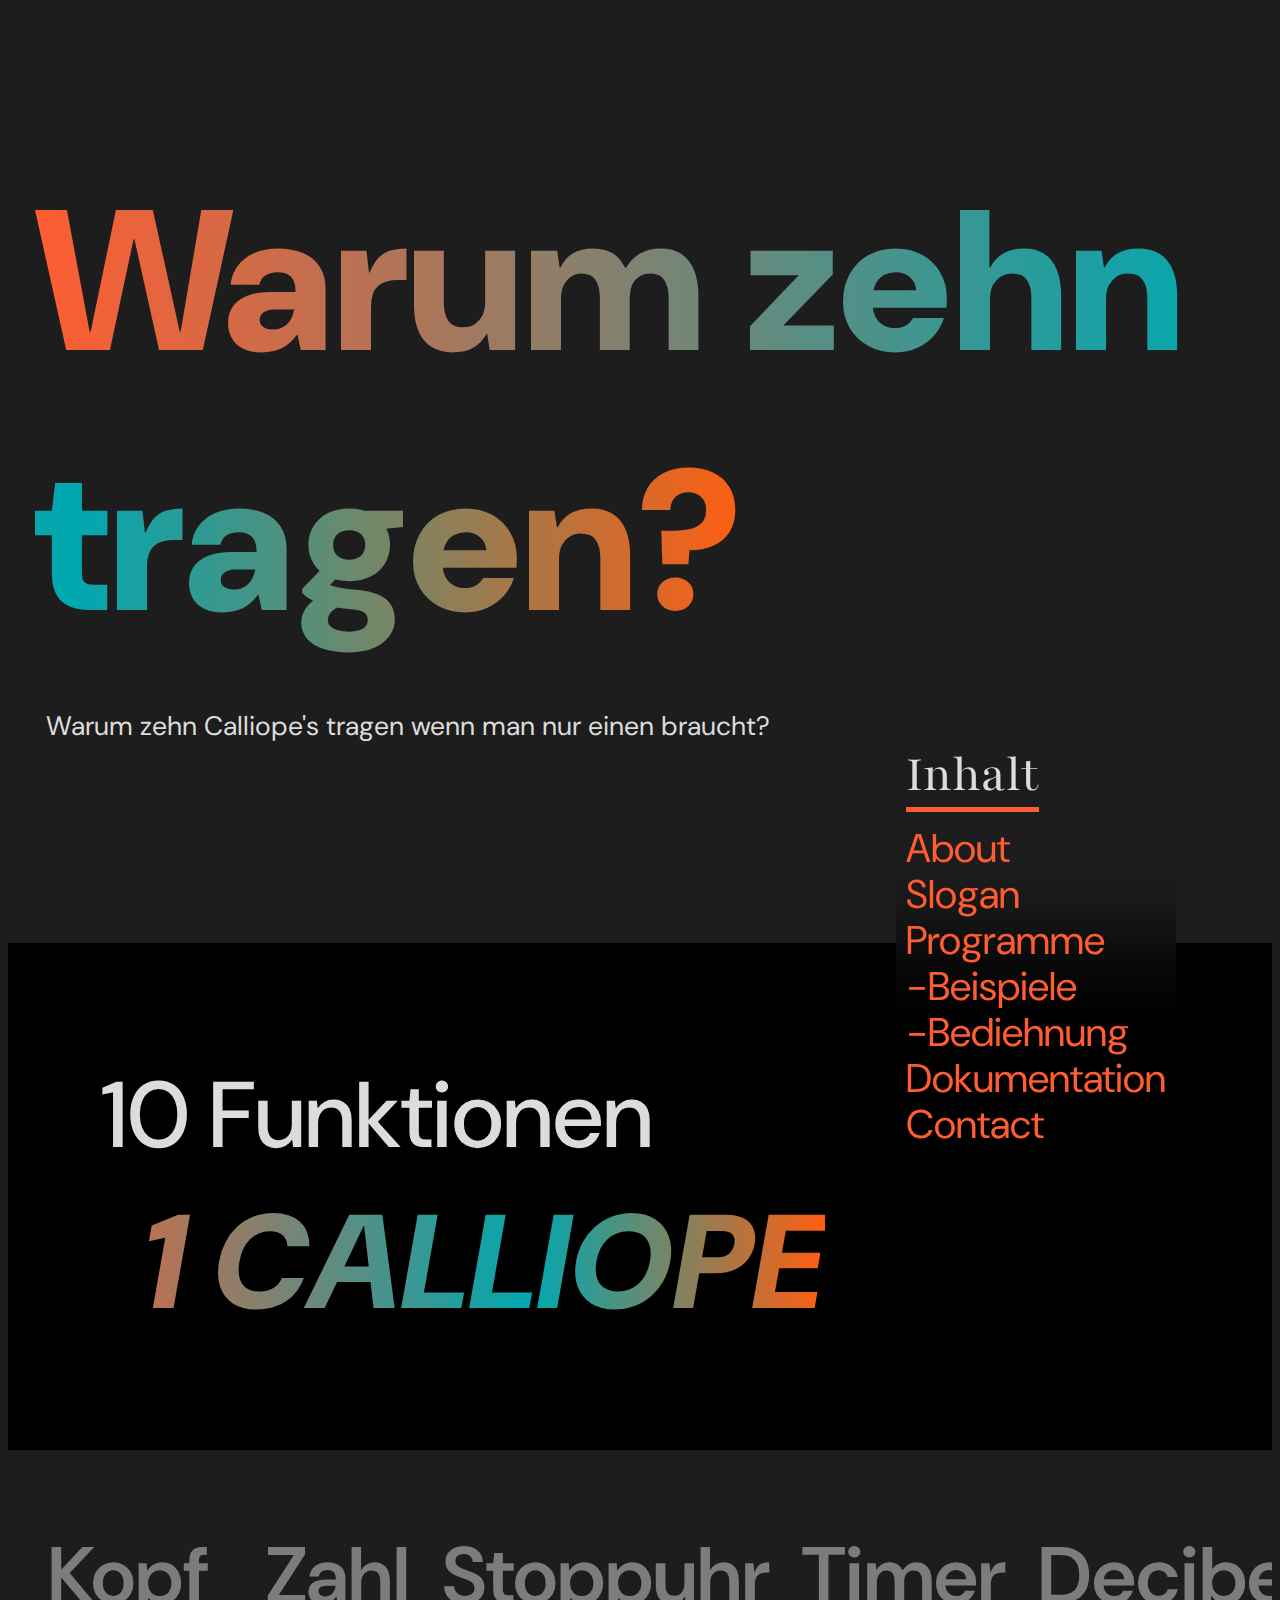
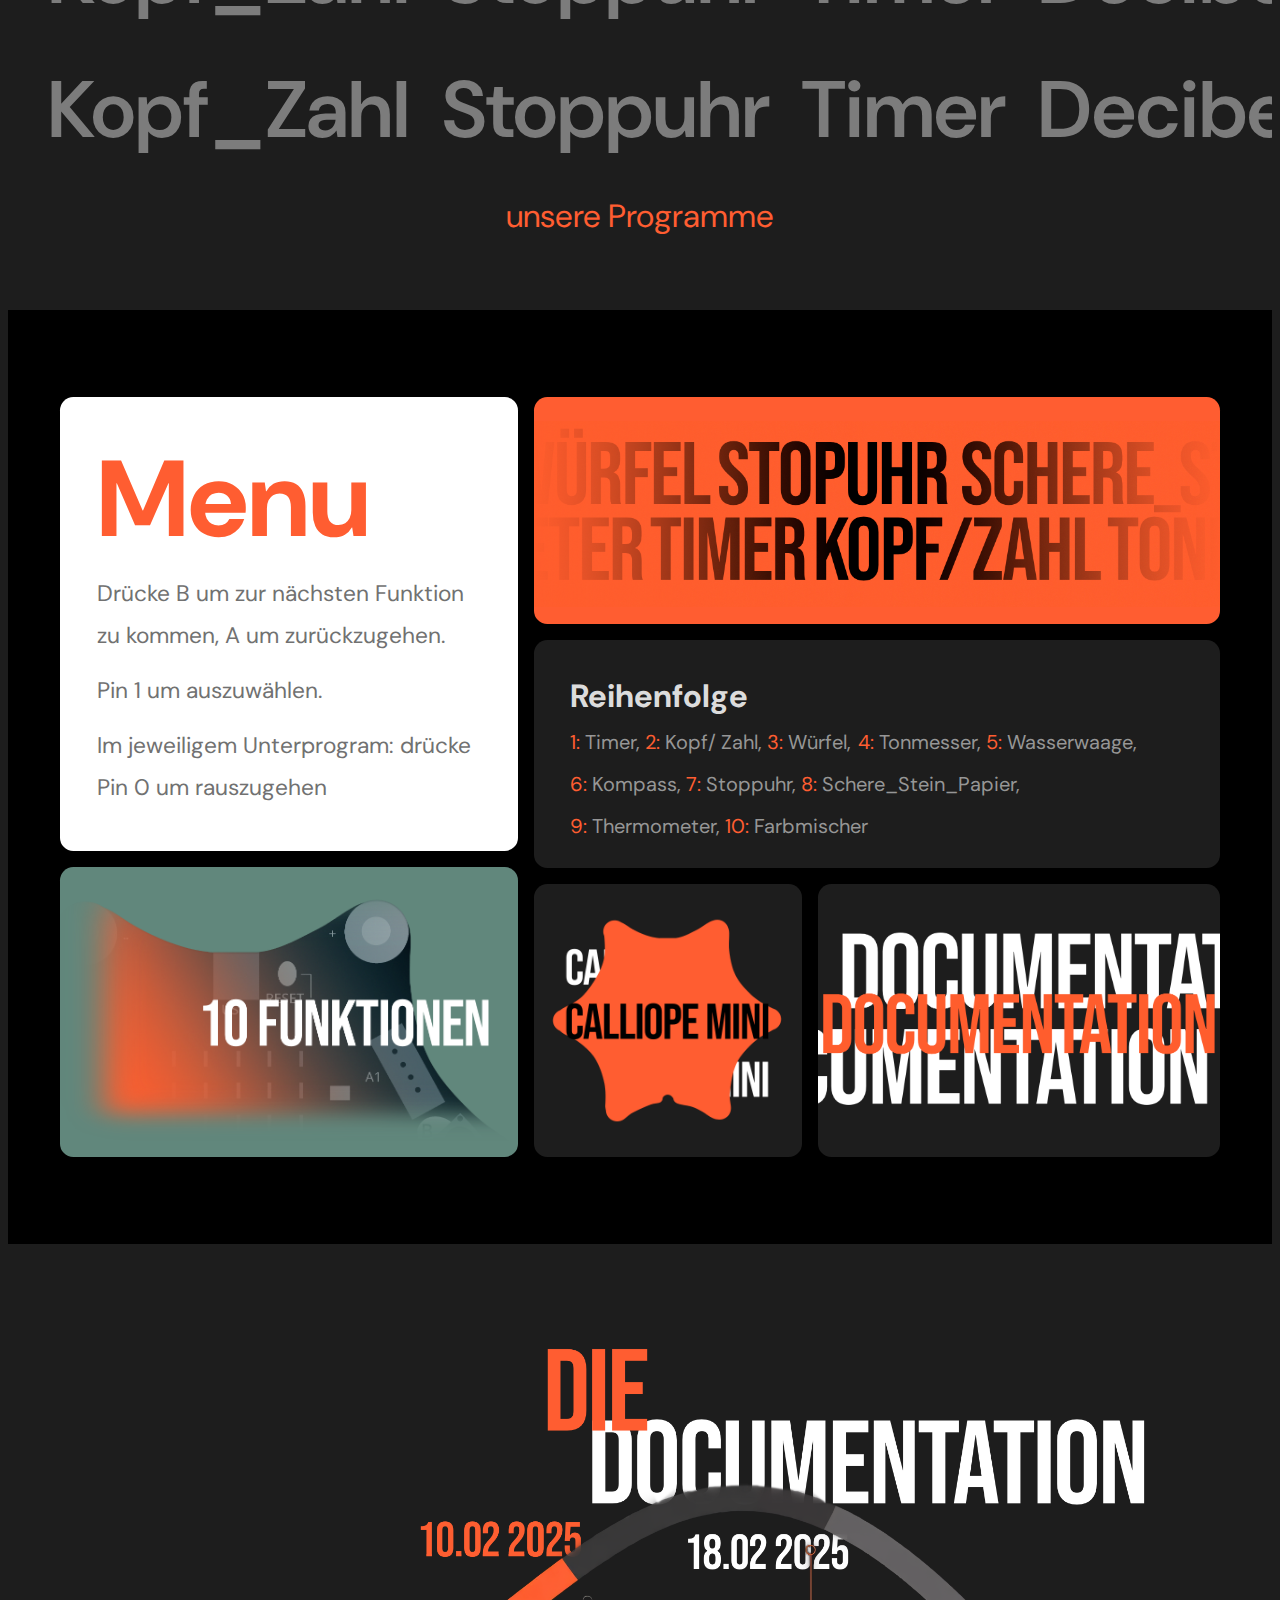
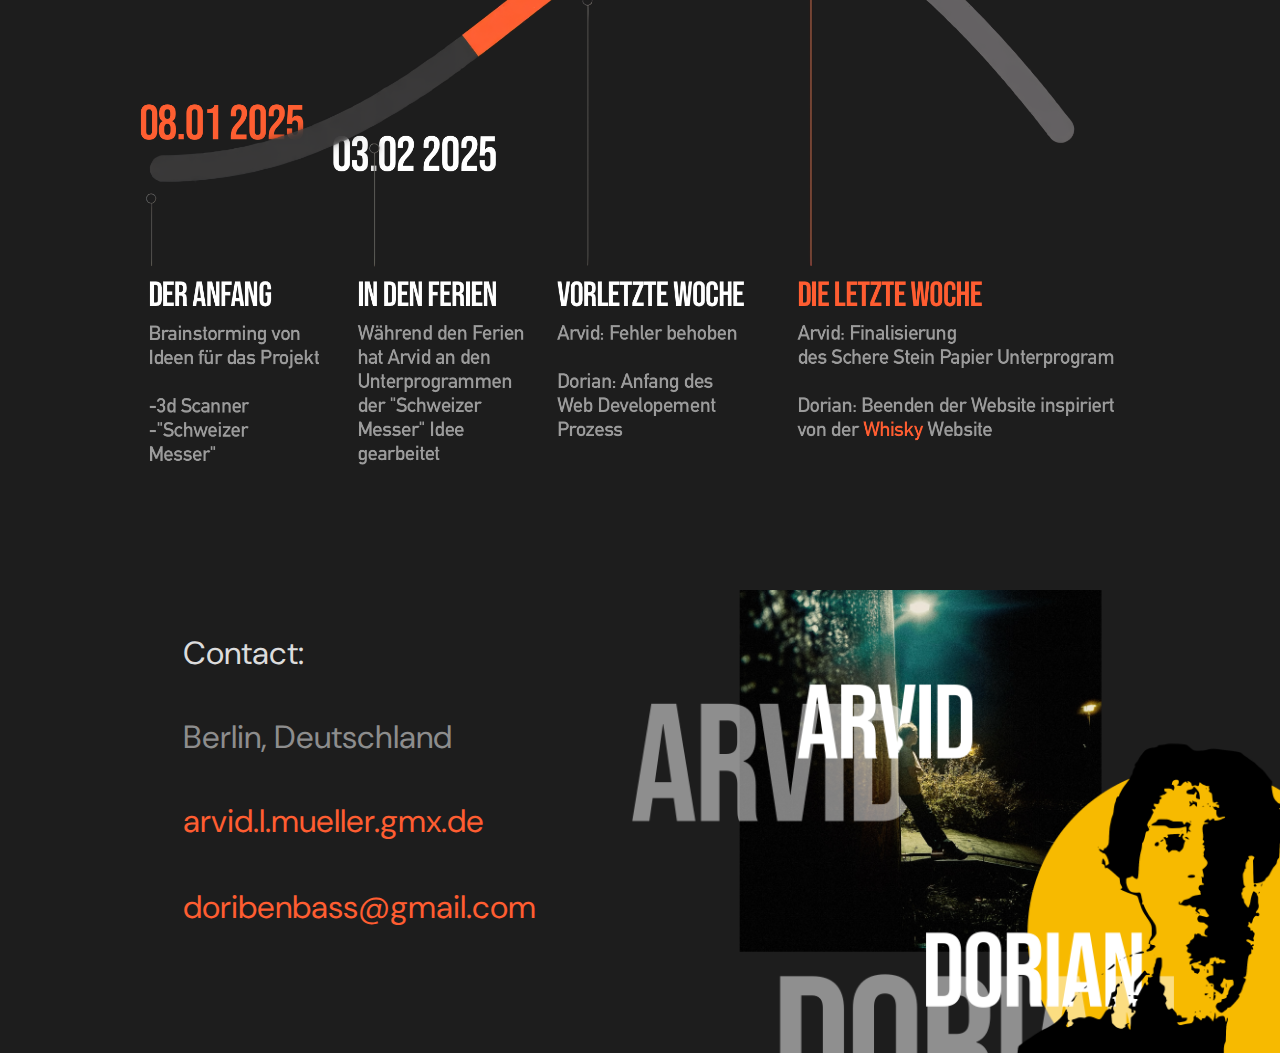
==== index.html @ 8d798b11 "Add files via upload" ====
<!DOCTYPE html>
<html lang="en">
<head>
  <link rel="stylesheet" href="styles.css">
  <meta charset="UTF-8">
  <meta name="viewport" content="width=device-width, initial-scale=1.0">
  <link rel="preconnect" href="https://fonts.googleapis.com">
  <link rel="preconnect" href="https://fonts.gstatic.com" crossorigin>
  <link href="https://fonts.googleapis.com/css2?family=DM+Sans:ital,opsz,wght@0,9..40,100..1000;1,9..40,100..1000&family=Libre+Caslon+Display&family=Playfair:ital,opsz,wght@0,5..1200,300..900;1,5..1200,300..900&display=swap" rel="stylesheet">
  <title>Swiss</title>
</head>
<body>
  <div class="nav-wrapper">
    <div id="navbar">
      <span>
        Inhalt
      </span>
      <p style="opacity: 0%; font-size: 15pt;"></p>
      <a id="about" href="about.html">About</a>
      <a href="#slogan1">Slogan</a>
      <a href="#Programme">Programme</a> <!-- Horizontales scroll-dings mit sowas von difference agency, erklärungen, bild/er -->
      <a href="#Programme">-Beispiele</a>
      <a href="#bento">-Bediehnung</a>
      <a href="#doc">Dokumentation</a>
      <a href="#footer">Contact</a>
    </div>
  </div>
  <main>
      <div id="hero">
        <div id="main">
          <span id="sans">
            Warum zehn <br>tragen?
          </span>
          <br>
          <br>
          <span id="subtitle">
            Warum zehn Calliope's tragen wenn man nur einen braucht?
          </span>
        </div>
      </div>
      <div id="slogan1" style="height: 380pt; width: 100%; background-color: black;">
        <br>
        <br>
        <br>
        <span id="span1">
          10 Funktionen
        </span>
        <br>
        <span id="span2">
          1 CALLIOPE
        </span>
      </div>
      <div>
        <div id="Programme">
          <ul>
            <li>Kopf_Zahl</li>
            <li>Stoppuhr</li>
            <li>Timer</li>
            <li>Decibelmesser</li>
            <li>Schere_Stein_Papier</li>
            <li>Kompass</li>
            <li>Farbmischer</li>
            <li>Temperaturmesser</li>
            <li>Wasserwaage</li>
            <li>Abstandsmesser</li>
            <li>Würfel</li>
          </ul>
          <ul aria-hidden="true">
            <li>Stoppuhr</li>
            <li>Timer</li>
            <li>Kopf_Zahl</li>
            <li>Schere_Stein_Papier</li>
            <li>Decibelmesser</li>
            <li>Kompass</li>
            <li>Farbmischer</li>
            <li>Temperaturmesser</li>
            <li>Wasserwaage</li>
            <li>Abstandsmesser</li>
            <li>Würfel</li>
          </ul>
        </div>
        <div id="Programme2">
          <ul>
            <li>Kopf_Zahl</li>
            <li>Stoppuhr</li>
            <li>Timer</li>
            <li>Decibelmesser</li>
            <li>Schere_Stein_Papier</li>
            <li>Decibelmesser</li>
            <li>Kompass</li>
            <li>Farbmischer</li>
            <li>Temperaturmesser</li>
            <li>Wasserwaage</li>
            <li>Abstandsmesser</li>
            <li>Würfel</li>
          </ul>
          <ul aria-hidden="true">
            <li>Wasserwaage</li>
            <li>Abstandsmesser</li>
            <li>Kompass</li>
            <li>Decibelmesser</li>
            <li>Schere_Stein_Papier</li>
            <li>Decibelmesser</li>
            <li>Timer</li>
            <li>Farbmischer</li>
            <li>Temperaturmesser</li>
            <li>Kopf_Zahl</li>
            <li>Stoppuhr</li>
            <li>Würfel</li>
          </ul>
        </div>
        <p style="text-align: center; font-family: DM Sans, serif; color: #FF5D31; margin-bottom: 55pt;">unsere Programme</p>
        <div id="bento">
          <div id="bento2">
            <div class="col-left">
              <div class="row1">
                <p></p>
                <span id="bold" style="padding-left: 2.3rem; font-size: 81pt; color: #FF5D31;">Menu</span>
                <br>
                <span style="color: rgb(113, 113, 113); padding-left: 2.3rem; font-size: 17pt;">Drücke B um zur nächsten Funktion</span>
                <br>
                <span style="color: rgb(113, 113, 113); padding-left: 2.3rem; font-size: 17pt;">zu kommen, A um zurückzugehen.</span>
                <p style="font-size: small;"></p>
                <span style="color: rgb(113, 113, 113); padding-left: 2.3rem; font-size: 17pt;">Pin 1 um auszuwählen.</span>
                <p style="font-size: small;"></p>
                <span style="color: rgb(113, 113, 113); padding-left: 2.3rem; font-size: 17pt;">Im jeweiligem Unterprogram:  drücke</span>
                <br>
                <span style="color: rgb(113, 113, 113); padding-left: 2.3rem; font-size: 17pt;">Pin 0 um rauszugehen</span>
              </div>
              <div class="row2">
                <img src="calliop2.png" style="height: auto; width: 100%;padding-top: 1.5rem;">
              </div>
            </div>
            <div class="col-right">
              <div class="row11">
                <img src="programs.png" style="height: auto; width: 100%;padding-top: 1.5rem;">
              </div>
              <div class="row12">
                <p style="font-size: 26pt;"></p>
                <span style="font-weight: bold; padding-left: 2.3rem;">Reihenfolge</span>
                <br>
                <span style="color: rgb(150, 150, 150); padding-left: 2.3rem; font-size: 15pt;"><span style="color: #FF5D31;">1:</span> Timer, <span style="color: #FF5D31;">2:</span> Kopf/ Zahl, <span style="color: #FF5D31;">3:</span> Würfel,</span>
                <span style="color: rgb(150, 150, 150); font-size: 15pt;"><span style="color: #FF5D31;">4:</span> Tonmesser, <span style="color: #FF5D31;">5:</span> Wasserwaage, </span>
                <br>
                <span style="color: rgb(150, 150, 150); padding-left: 2.3rem; font-size: 15pt;"><span style="color: #FF5D31;">6:</span> Kompass, <span style="color: #FF5D31;">7:</span> Stoppuhr, <span style="color: #FF5D31;">8:</span> Schere_Stein_Papier,</span>
                <br>
                <span style="color: rgb(150, 150, 150); padding-left: 2.3rem; font-size: 15pt;"><span style="color: #FF5D31;">9:</span> Thermometer, <span style="color: #FF5D31;">10:</span> Farbmischer</span>
              </div>
              <div class="row13">
                <div class="col1">
                  <img src="logo.png" style="height: auto; width: 90%; padding-top: 1rem; padding-left: .8rem;">
                </div>
                <div class="col2">
                  <a href="#doc"><img src="doc.png" style="height: auto; width: 100%; padding-top: 1.7rem;"></a>
                </div>
              </div>
            </div>
          </div>
       </div>
      </div>
      <div id="doc">
        <img src="doc1.png" style="height: auto; width: 850pt;">
      </div>
  </main>

  <footer>
    <div id="footer">
        <div id="contact" style="position: absolute; left: 137pt; padding-top: 41pt;">
          <span>Contact:</span>
          <br>
          <br>
          <span style="color: rgb(141, 141, 141);">Berlin, Deutschland</span>
          <br>
          <br>
          <a href="mailto:arvid.l.mueller.gmx.de">arvid.l.mueller.gmx.de</a>
          <br>
          <a href="mailto:doribenbass@gmail.com">doribenbass@gmail.com</a>
        </div>
        <img src="wir.png" style="position: absolute; height: auto; width: 488pt; right: 0%; padding-top: 10pt;">
      </div>
  </footer>

</body>
</html>
---- styles.css ----
body {
    background-color: rgb(29, 29, 29);
    color: #DCDCDC;
    font-size: xx-large;
  }

html {
    scroll-behavior: smooth;
    user-select: none;
  }

main {
    vertical-align: middle;
  }

.nav-wrapper {
    position: absolute;
    width: 100%;
    top: 550pt;
    height: 499pt;
    z-index: 1000;
}

#navbar {
    position: sticky;
    backdrop-filter: blur(45px);
    top: 5vh;
    left: 70vw;
    width: fit-content;
    padding: 10px;
    z-index: 1000;
    transition: top 0.3s ease-in-out;
  }

#hero {
    z-index: 1;
    padding-top: 16vh;
    padding-bottom: 26vh;
    width: 100vw;
    position: relative;
  }

#sans {
    font-size: 150pt;
    font-family: "DM Sans", serif;
    color: #DCDCDC;
    font-weight:900;
    font-size: 150pt;
    left: 2vw;
    position: relative;
    color: #DCDCDC;
    background: rgb(255,93,49);
    background: linear-gradient(90deg, rgba(255,93,49,1) 0%, rgba(0,168,176,1) 64%, rgba(255,94,17,1) 100%);
    background-clip: text;
    -webkit-text-fill-color: transparent;
  }

#navbar a {
    font-family: "DM Sans", serif;
    font-size: 30pt;
    color: #FF5D31;
    transition: 0.15s ease-in-out;
    text-decoration: none;
    line-height: 32pt;
  }

#navbar span {
    color: #DCDCDC;
    font-family: "playfair", serif;
    font-size: 40pt;
    border-bottom: 5px solid #FF5D31;
    vertical-align: bottom;
  }

#subtitle {
    color: #DCDCDC;
    position: absolute;
    left: 3vw;
    font-family: "DM Sans", serif;
    font-size: 20pt;
    vertical-align: bottom;
  }

#navbar a:hover {
    color: #DCDCDC;
  }

#navbar a::after {
    content: "";
    position: relative;
    display: block;
    width: 50%;
    height: 3px;
    bottom: 0;
    left: 0;
    background-color: #FF5D31;
    transform: scaleX(0);
    transform-origin: top left;
    transition: transform 0.3s ease;
  }

#navbar a:hover::after {
    transform: scaleX(1);
  }

#slogan1 #span1{
    text-align: left;
    padding-left: 70pt;
    font-family: "DM Sans", serif;
    font-weight: 500;
    font-size: 70pt;
  }

#slogan1 #span2{
    text-align: left;
    padding-left: 100pt;
    font-family: "DM Sans", serif;
    font-weight: 1000;
    font-style: italic;
    font-size: 100pt;
    background: rgb(255,93,49);
    background: linear-gradient(90deg, rgba(255,93,49,1) 0%, rgba(0,168,176,1) 64%, rgba(255,94,17,1) 100%);
    background-clip: text;
    -webkit-text-fill-color: transparent;
    animation: grow;
    animation-timeline: view( 40% auto);
    transition: ease-in-out 0.3s;
  }

@keyframes grow {
  from {
    filter: blur(45px);
    font-size: 70pt;
  }
  to {
    filter: blur(0px);
    font-size: 100pt;
  }
}

#Programme {
  padding-top: 35pt;
  font-size: 60pt;
  gap: 2rem;
  height: 100pt;
  display: flex;
  overflow: hidden;
  position: relative;
  white-space: nowrap;
  font-family: "DM Sans", serif;
  color: #7c7c7c;
  font-weight: 600;
}

#Programme li:hover {
  background: rgb(255,93,49);
  background: linear-gradient(90deg, rgba(255,93,49,1) 0%, rgba(0,168,176,1) 64%, rgba(255,94,17,1) 100%);
  background-clip: text;
  -webkit-text-fill-color: transparent;
}

#Programme2 li:hover {
  background: rgb(255,93,49);
  background: linear-gradient(90deg, rgba(255,93,49,1) 0%, rgba(0,168,176,1) 64%, rgba(255,94,17,1) 100%);
  background-clip: text;
  -webkit-text-fill-color: transparent;
}

#Programme ul {
  list-style: none;
  flex-shrink: 0;
  display: flex;
  justify-content: space-between;
  gap: 2rem;
  align-items: center;
  animation: scroll 100s linear infinite;
  min-width: 100%;
}

@keyframes scroll {
  from {
    transform: translateX(0);
  }
  to {
    transform: translateX(-100%);
  }
}

#Programme2 {
  font-size: 60pt;
  gap: 2rem;
  height: 100pt;
  display: flex;
  overflow: hidden;
  position: relative;
  white-space: nowrap;
  font-family: "DM Sans", serif;
  color: #7c7c7c;
  font-weight: 600;
}

#Programme2 ul {
  list-style: none;
  flex-shrink: 0;
  display: flex;
  justify-content: space-between;
  gap: 2rem;
  align-items: center;
  animation: scroll2 100s linear infinite;
  min-width: 100%;
}

@keyframes scroll2 {
  from {
    transform: translateX(-100%);
  }
  to {
    transform: translateX(0);
  }
}

#bento {
  background-color: #000000;
  height: 700pt;
  font-family: DM Sans, serif;
  display: flex;
  align-items: center;
  justify-content: center;
}

#bento2 {
  height: 570pt;
  width: 870pt;
  padding: 1rem;
  border-radius: 10pt;
  display: flex;
  gap: 1rem;
}

.col-left {
  flex: 1;
  border-radius: 10pt;
  display: flex;
  flex-direction: column;
  gap: 1rem;
}

.col-right {
  flex: 1.5;
  border-radius: 10pt;
  display: flex;
  flex-direction: column;
  gap: 1rem;
}

.row1 {
  flex: 1.15;
  border-radius: 10pt;
  background-color: rgb(255, 255, 255);
  transition: ease-in-out 0.1s;
}

.row1 #bold {
  font-weight: bold;
}

.row2 {
  flex: .7;
  border-radius: 10pt;
  background-color: rgb(97, 135, 124);
  transition: ease-in-out 0.2s;
}

.row2:hover {
  background-color: rgb(111, 156, 143);;
}

.row11 {
  flex: 1;
  border-radius: 10pt;
  background-color: #FF5D31;
  transition: ease-in-out 0.1s;
}

.row12 {
  flex: 1;
  border-radius: 10pt;
  background-color: rgb(29, 29, 29);
  transition: ease-in-out 0.1s;
}

.row12:hover {
  background-color: rgb(45, 45, 45);
}

.row13 {
  flex: 1.2;
  border-radius: 10pt;
  display: flex;
  flex-direction: row;
  gap: 1rem;
}

.col1 {
  flex: 1;
  border-radius: 10pt;
  background-color: rgb(29, 29, 29);
  transition: ease-in-out 0.1s;
}

.col1:hover {
  background-color: rgb(45, 45, 45);
}

.col2 {
  flex: 1.5;
  border-radius: 10pt;
  background-color: rgb(29, 29, 29);
  transition: ease-in-out 0.3s;
}

.col2:hover {
  background-color: rgb(255, 255, 255);
}

#doc {
  width: 100%;
  height: 700pt;
  display: flex;
  justify-content: center;
  align-items: center;
}

#doc img {
  animation: goofy;
  animation-timeline: view(90% auto);
  transition: ease-in-out 0.3s;
}

@keyframes goofy {
  from {
    filter: blur(10px);
  }
  to {
    filter: blur(0px);
  }
}

#footer {
  background-color: rgb(29, 29, 29);
  width: 100%;
  height: 350pt;
  font-family: DM Sans, serif;
}

a {
  color: #FF5D31;
  text-decoration: none;
  transition: ease-in-out 0.2s;
}

#footer a:hover {
  background: rgb(255,93,49);
  background: linear-gradient(90deg, rgba(255,93,49,1) 0%, rgba(0,168,176,1) 64%, rgba(255,94,17,1) 100%);
  background-clip: text;
  -webkit-text-fill-color: transparent;
}

#contact a::after {
  content: "";
  position: relative;
  display: block;
  width: 100%;
  height: 2px;
  top: 1px;
  bottom: 0;
  left: 0;
  background-color: #FF5D31;
  transform: scaleX(0);
  transform-origin: top left;
  transition: transform 0.3s ease;
}

#contact a:hover::after {
  transform: scaleX(1);
}

.flex3 {
  width: 100%;
  height: 100%;
  display: flex;
  justify-content: center;
  align-items: center;
  flex-direction: column;
  height: 97vh;
  overflow: hidden;
}

#abt {
  font-family: DM Sans, serif;
  font-weight: bold;
  color: #FF5D31;
  font-size: 40pt;
}

#center {
  font-family: DM Sans, serif;
  font-size: 20pt;
}

.flex3 a {
  font-family: DM Sans, serif;
  font-size: 30pt;
  font-style: italic;
  font-weight: bold;
  animation: lin;
}

.flex3 a:hover {
  color: #DCDCDC;
}

.flex3 a::after {
  content: "";
  position: relative;
  display: block;
  width: 15%;
  height: 3px;
  bottom: 0;
  left: 0;
  background-color: #FF5D31;
  transform: scaleX(0);
  transform-origin: top left;
  transition: transform 0.3s ease;
}

.flex3 a:hover::after {
  transform: scaleX(1);
}
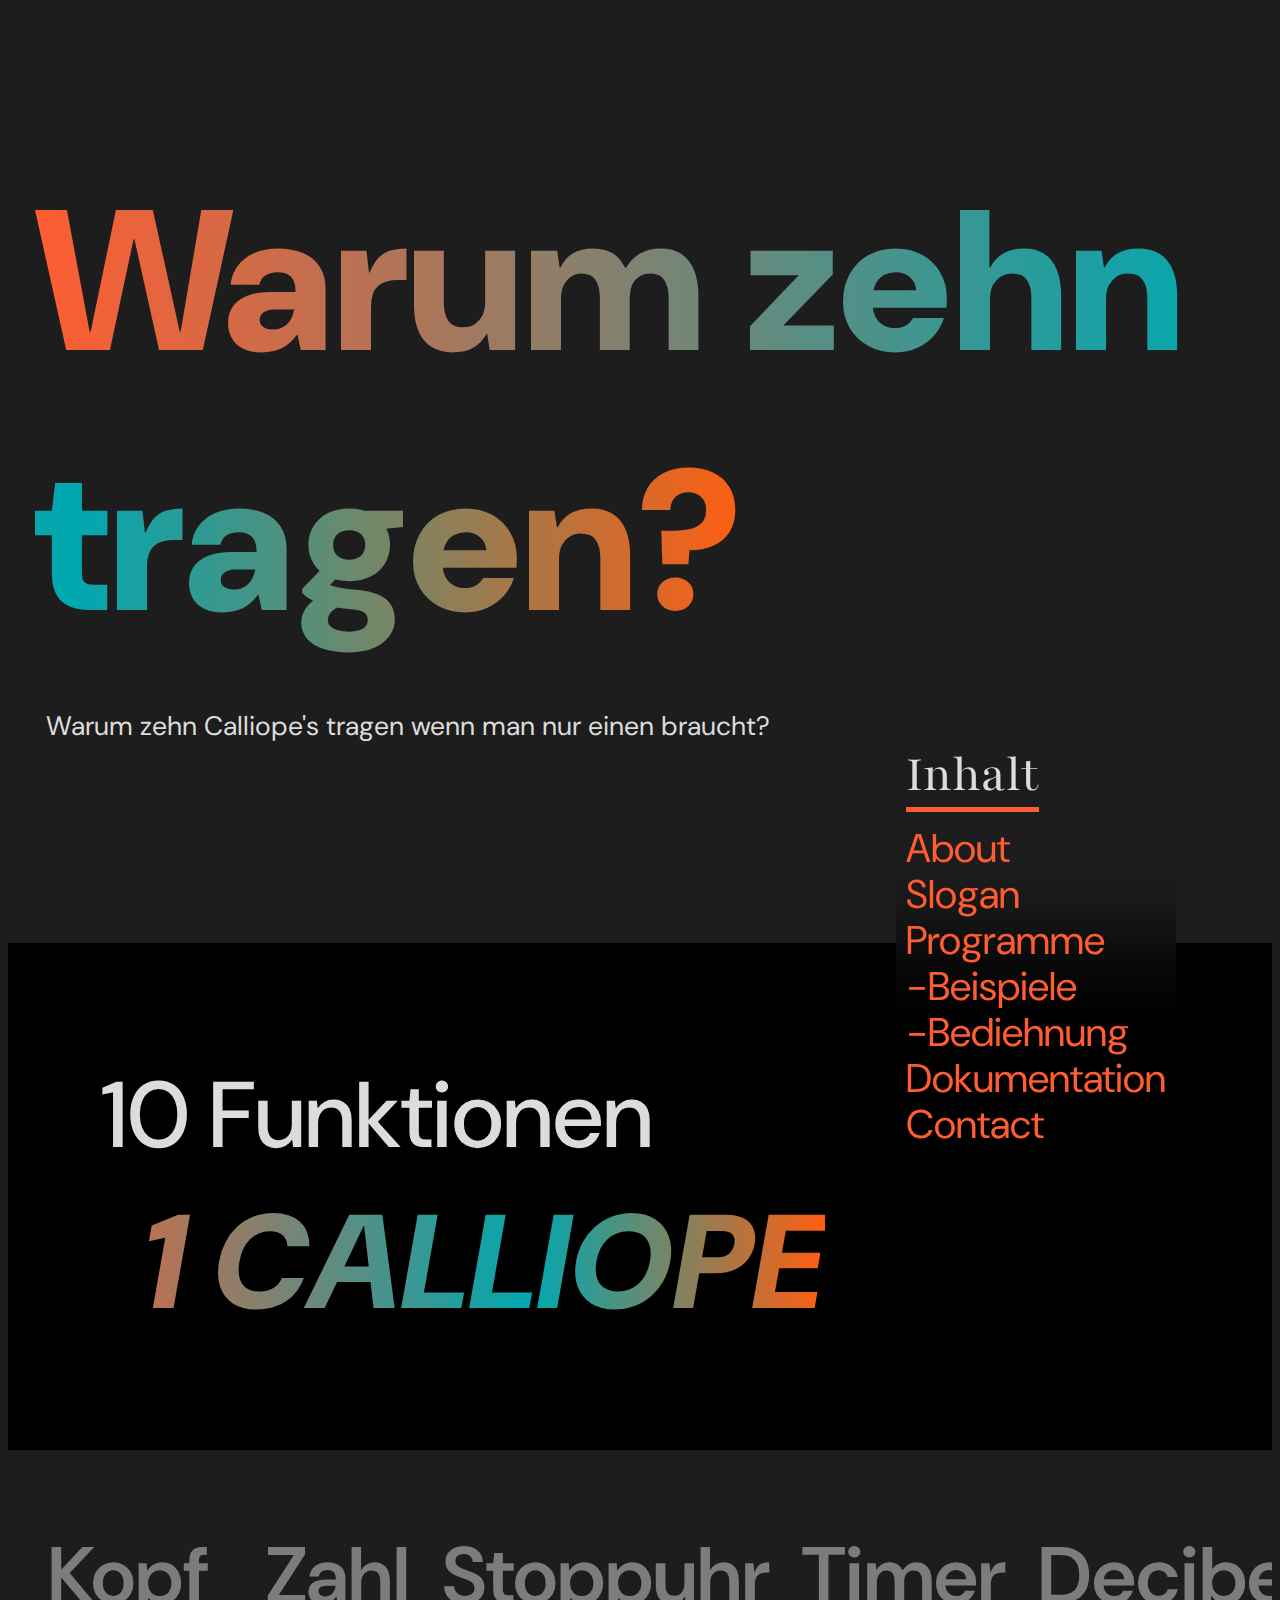
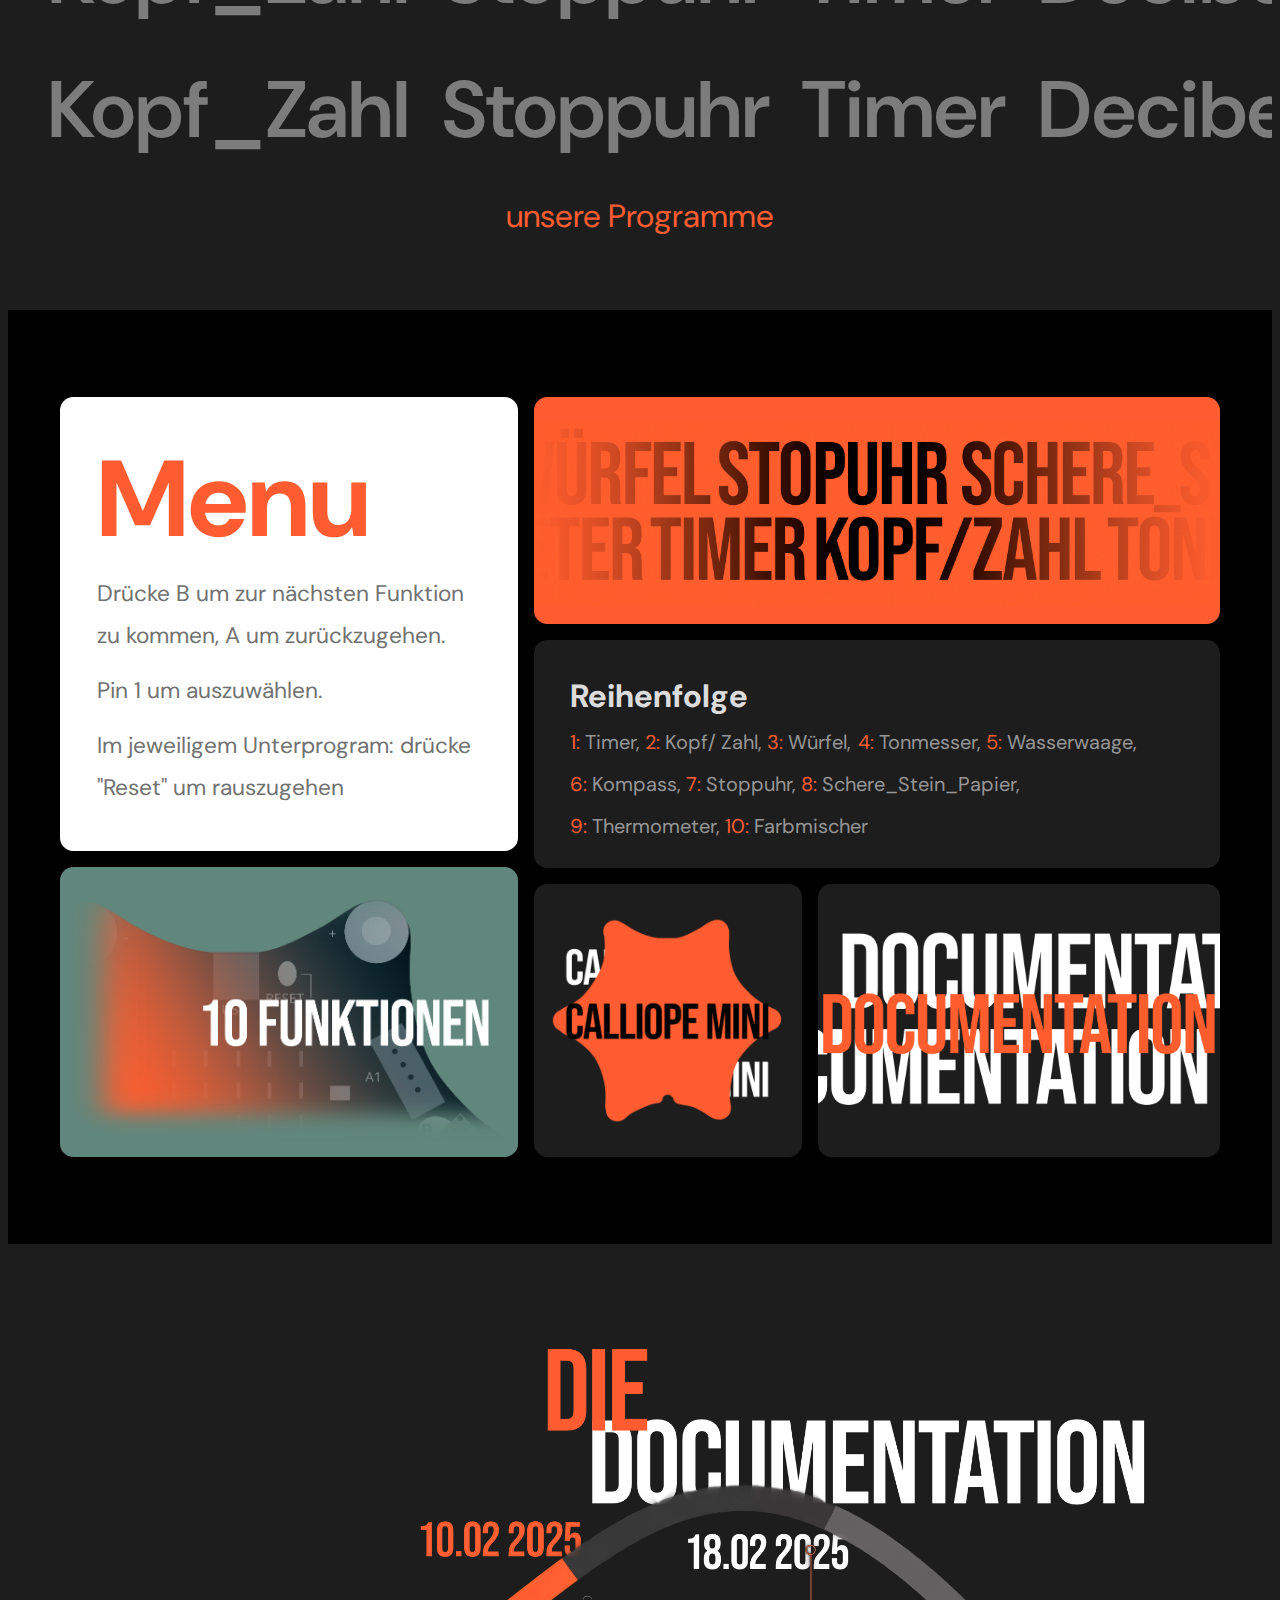
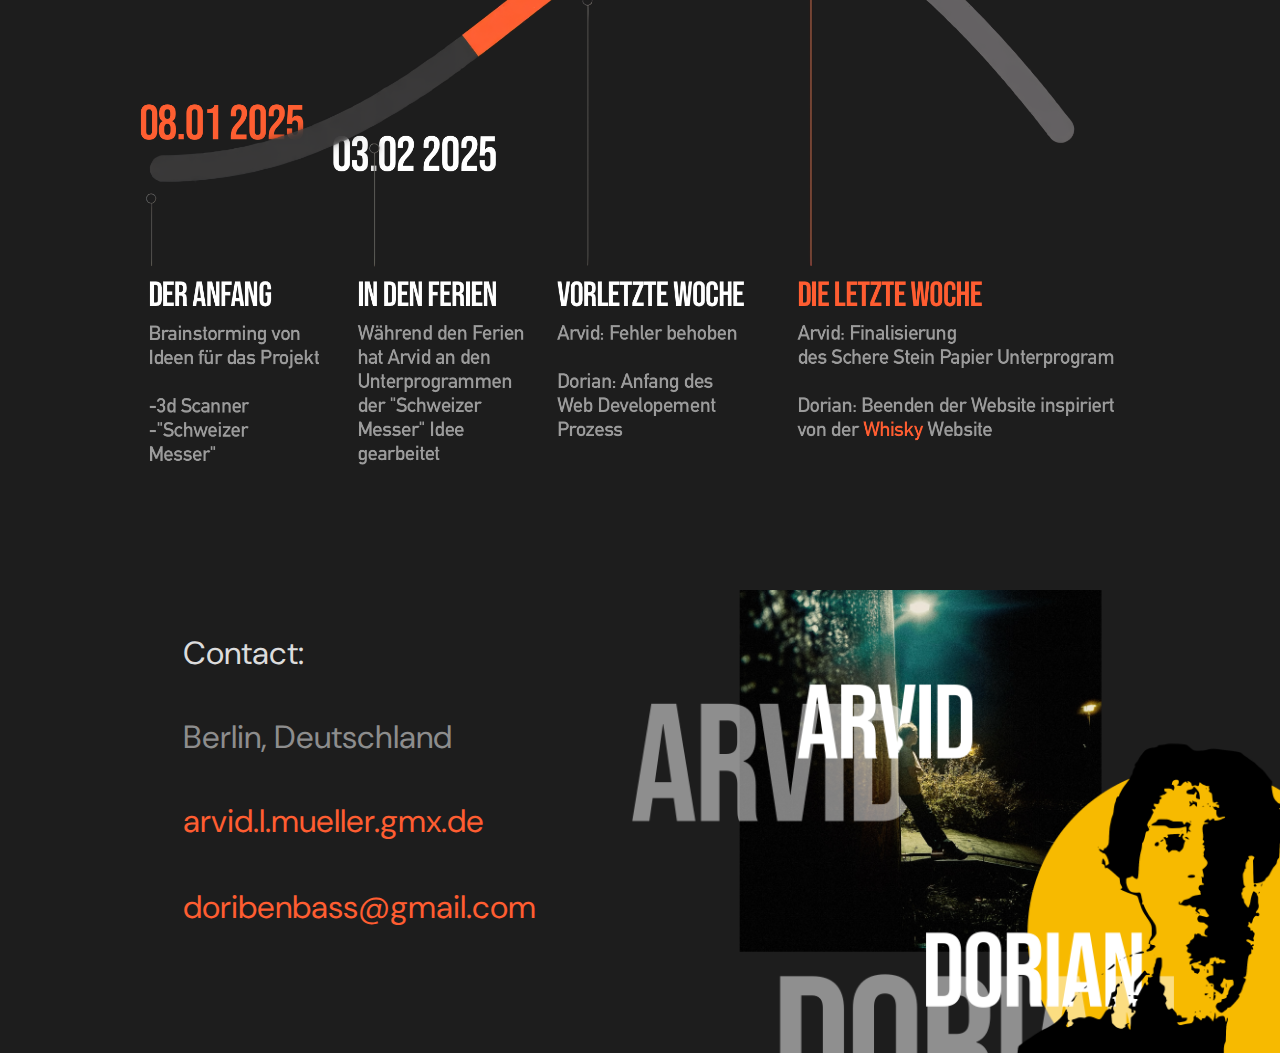
==== commit e341060a: "Update index.html" ====
--- a/index.html
+++ b/index.html
@@ -5,6 +5,20 @@
   <meta charset="UTF-8">
   <meta name="viewport" content="width=device-width, initial-scale=1.0">
   <link rel="preconnect" href="https://fonts.googleapis.com">
+  <script>
+    function checkDevice() {
+      const isMobile = window.innerWidth <= 1250;
+      const currentPage = window.location.pathname;
+  
+      if (isMobile && !currentPage.includes("mobile.html")) {
+        window.location.href = "mobile.html";
+      } else if (!isMobile && !currentPage.includes("index.html")) {
+        window.location.href = "index.html";
+      }
+    }
+  
+    setInterval(checkDevice, 500);
+  </script>
   <link rel="preconnect" href="https://fonts.gstatic.com" crossorigin>
   <link href="https://fonts.googleapis.com/css2?family=DM+Sans:ital,opsz,wght@0,9..40,100..1000;1,9..40,100..1000&family=Libre+Caslon+Display&family=Playfair:ital,opsz,wght@0,5..1200,300..900;1,5..1200,300..900&display=swap" rel="stylesheet">
   <title>Swiss</title>
@@ -125,7 +139,7 @@
                 <p style="font-size: small;"></p>
                 <span style="color: rgb(113, 113, 113); padding-left: 2.3rem; font-size: 17pt;">Im jeweiligem Unterprogram:  drücke</span>
                 <br>
-                <span style="color: rgb(113, 113, 113); padding-left: 2.3rem; font-size: 17pt;">Pin 0 um rauszugehen</span>
+                <span style="color: rgb(113, 113, 113); padding-left: 2.3rem; font-size: 17pt;">"Reset" um rauszugehen</span>
               </div>
               <div class="row2">
                 <img src="calliop2.png" style="height: auto; width: 100%;padding-top: 1.5rem;">
--- a/styles.css
+++ b/styles.css
@@ -1,6 +1,7 @@
 body {
     background-color: rgb(29, 29, 29);
     color: #DCDCDC;
+    overflow-x: hidden;
     font-size: xx-large;
   }
 
@@ -436,4 +437,11 @@
 
 .flex3 a:hover::after {
   transform: scaleX(1);
+}
+
+#abt2 {
+  font-family: DM Sans, serif;
+  font-weight: bold;
+  color: #FF5D31;
+  font-size: 30pt;
 }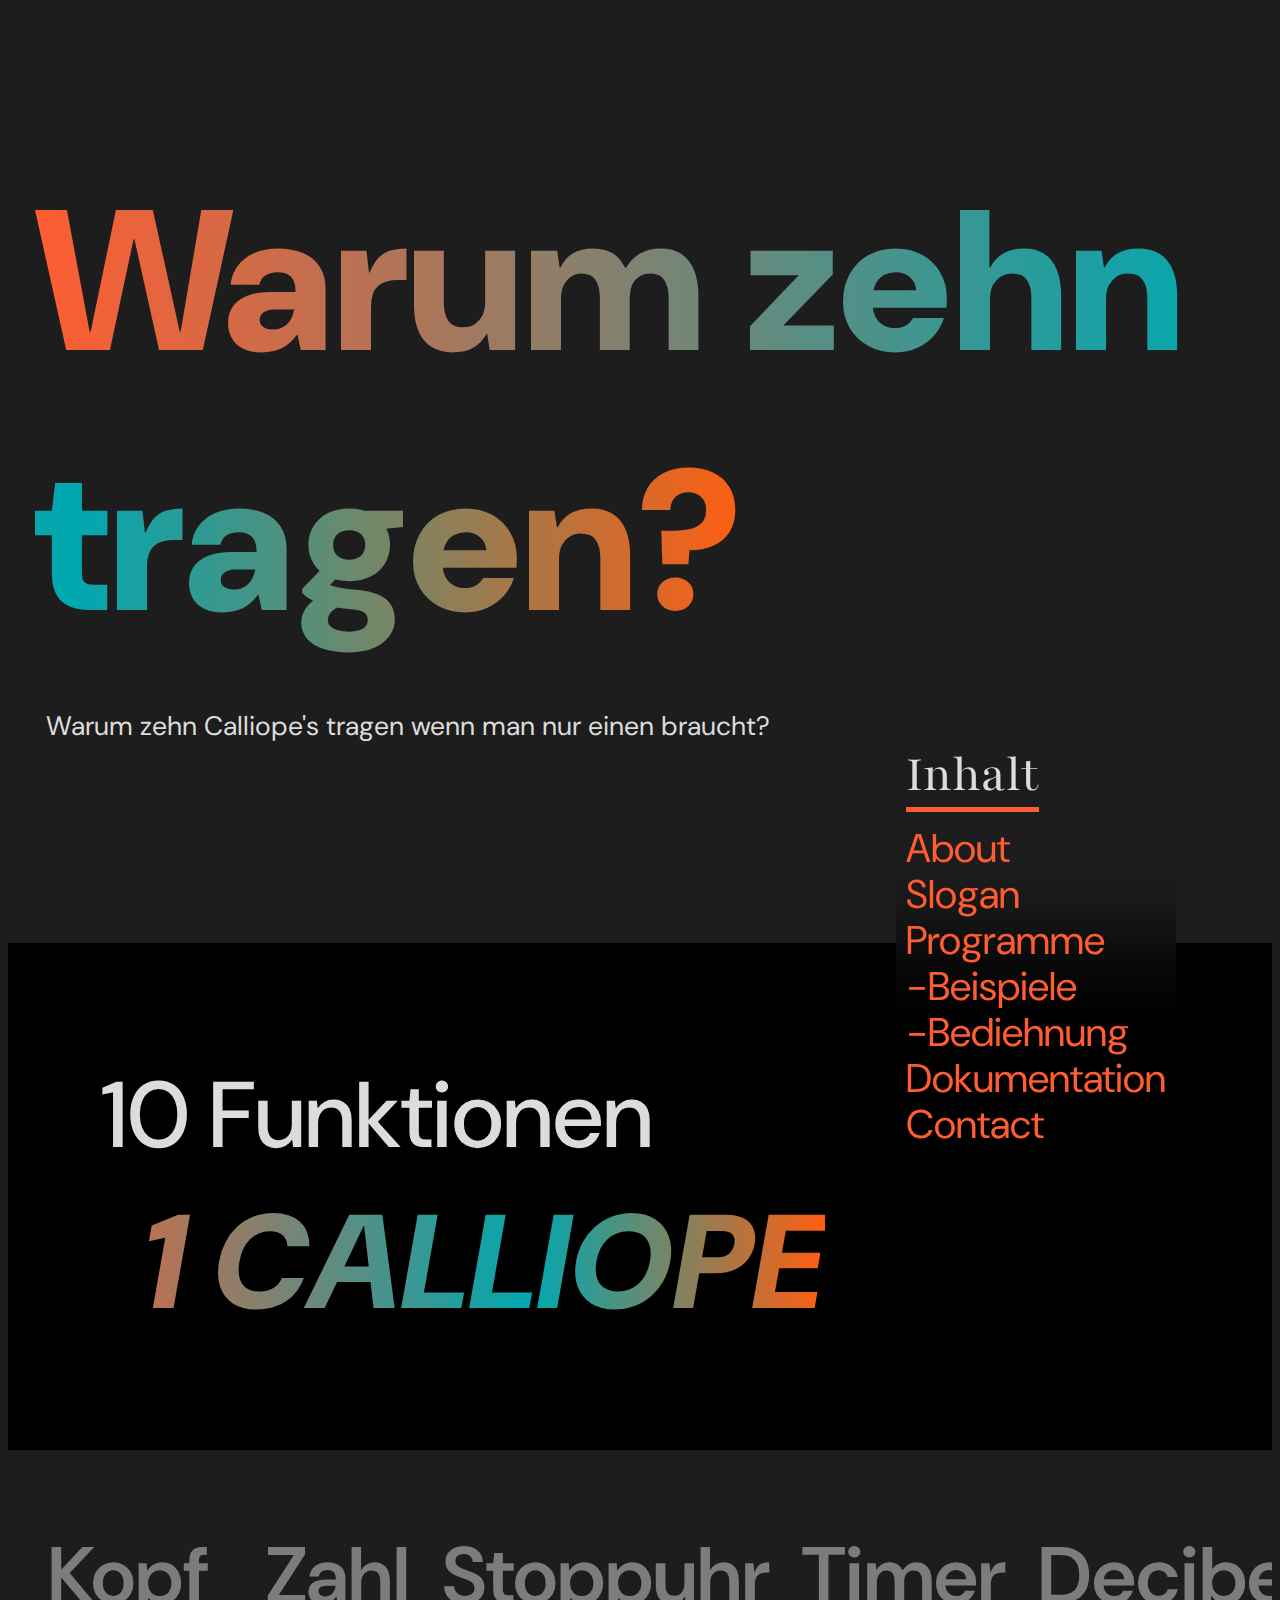
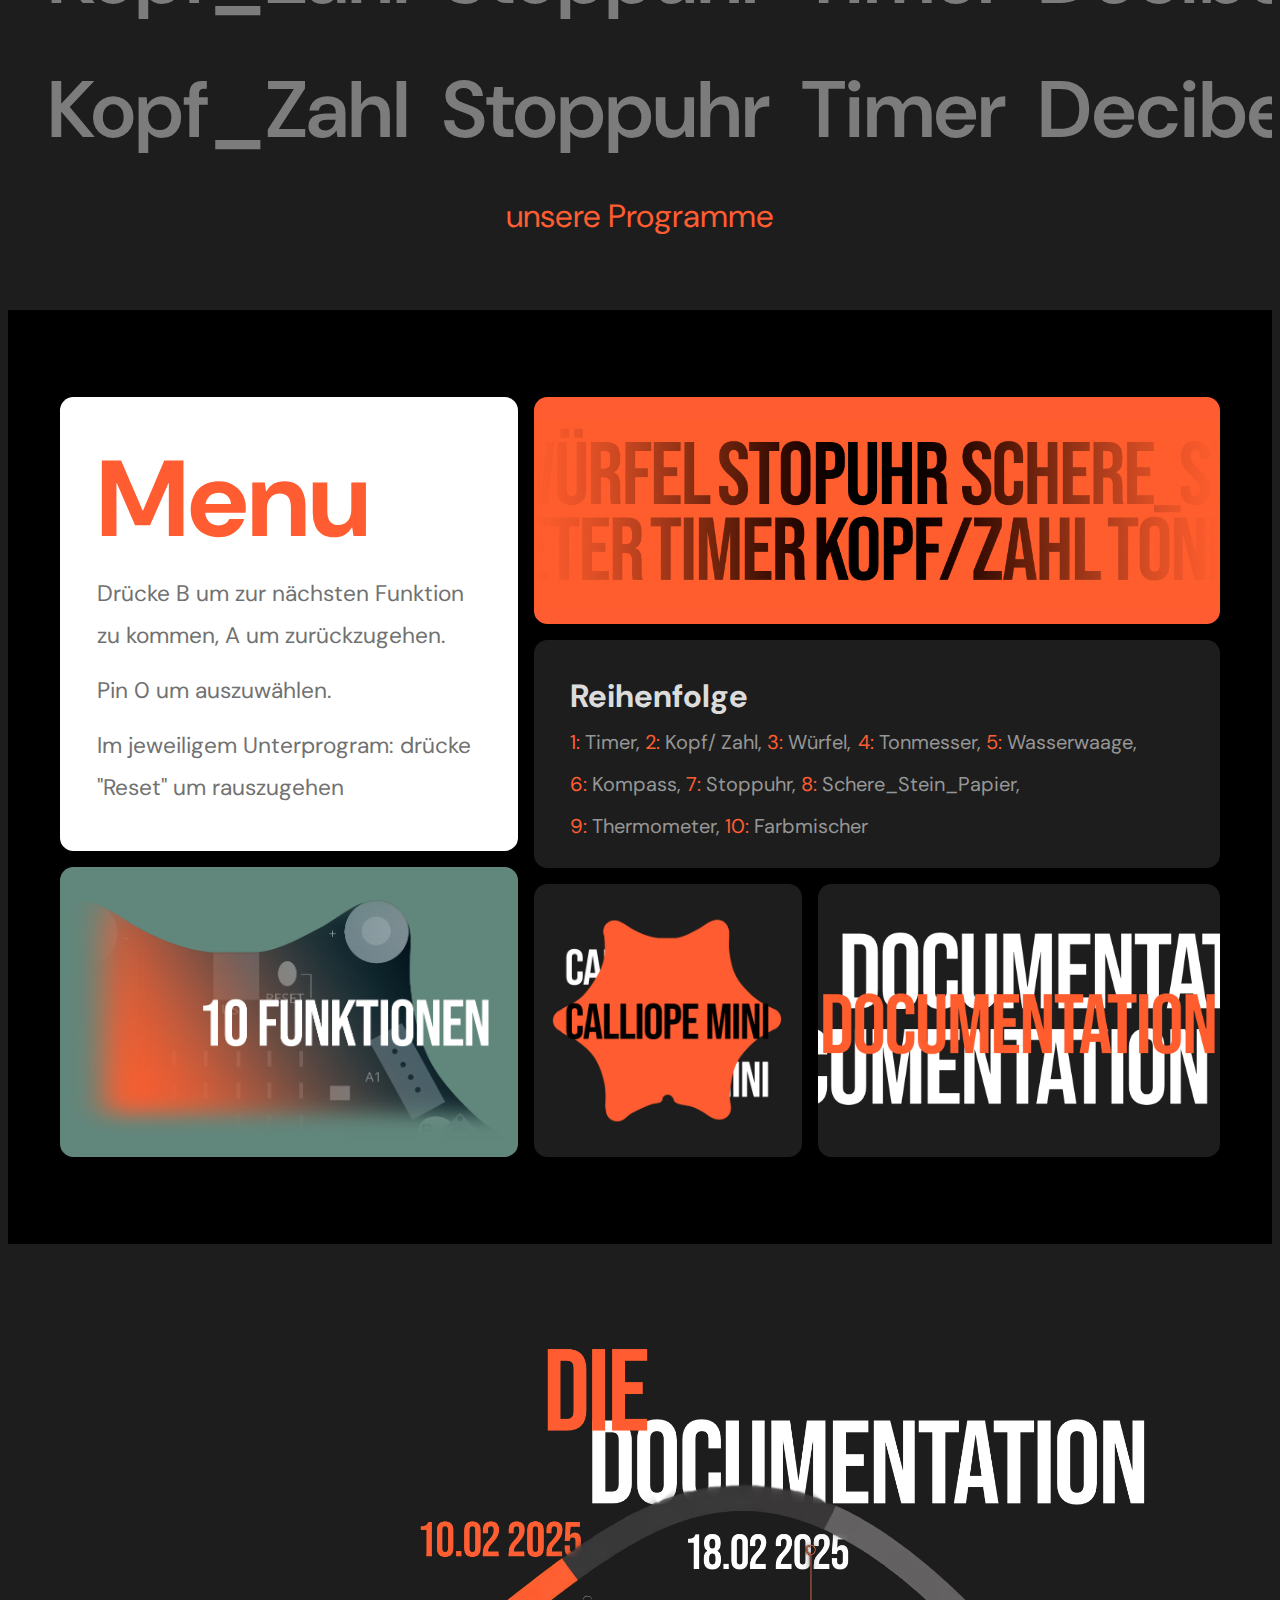
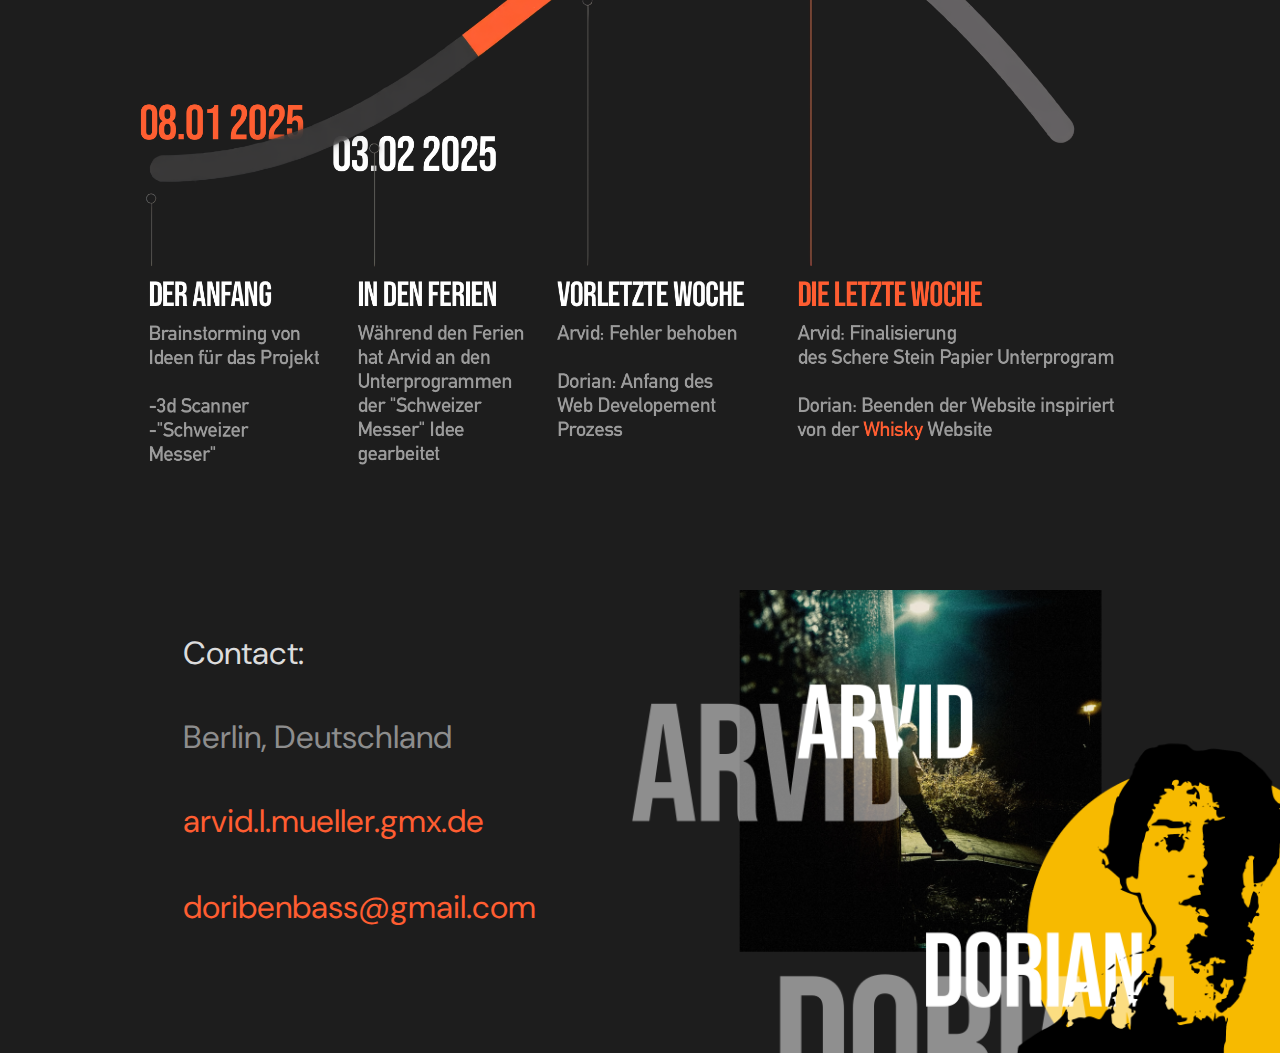
==== commit f5d324c9: "Update index.html" ====
--- a/index.html
+++ b/index.html
@@ -135,7 +135,7 @@
                 <br>
                 <span style="color: rgb(113, 113, 113); padding-left: 2.3rem; font-size: 17pt;">zu kommen, A um zurückzugehen.</span>
                 <p style="font-size: small;"></p>
-                <span style="color: rgb(113, 113, 113); padding-left: 2.3rem; font-size: 17pt;">Pin 1 um auszuwählen.</span>
+                <span style="color: rgb(113, 113, 113); padding-left: 2.3rem; font-size: 17pt;">Pin 0 um auszuwählen.</span>
                 <p style="font-size: small;"></p>
                 <span style="color: rgb(113, 113, 113); padding-left: 2.3rem; font-size: 17pt;">Im jeweiligem Unterprogram:  drücke</span>
                 <br>
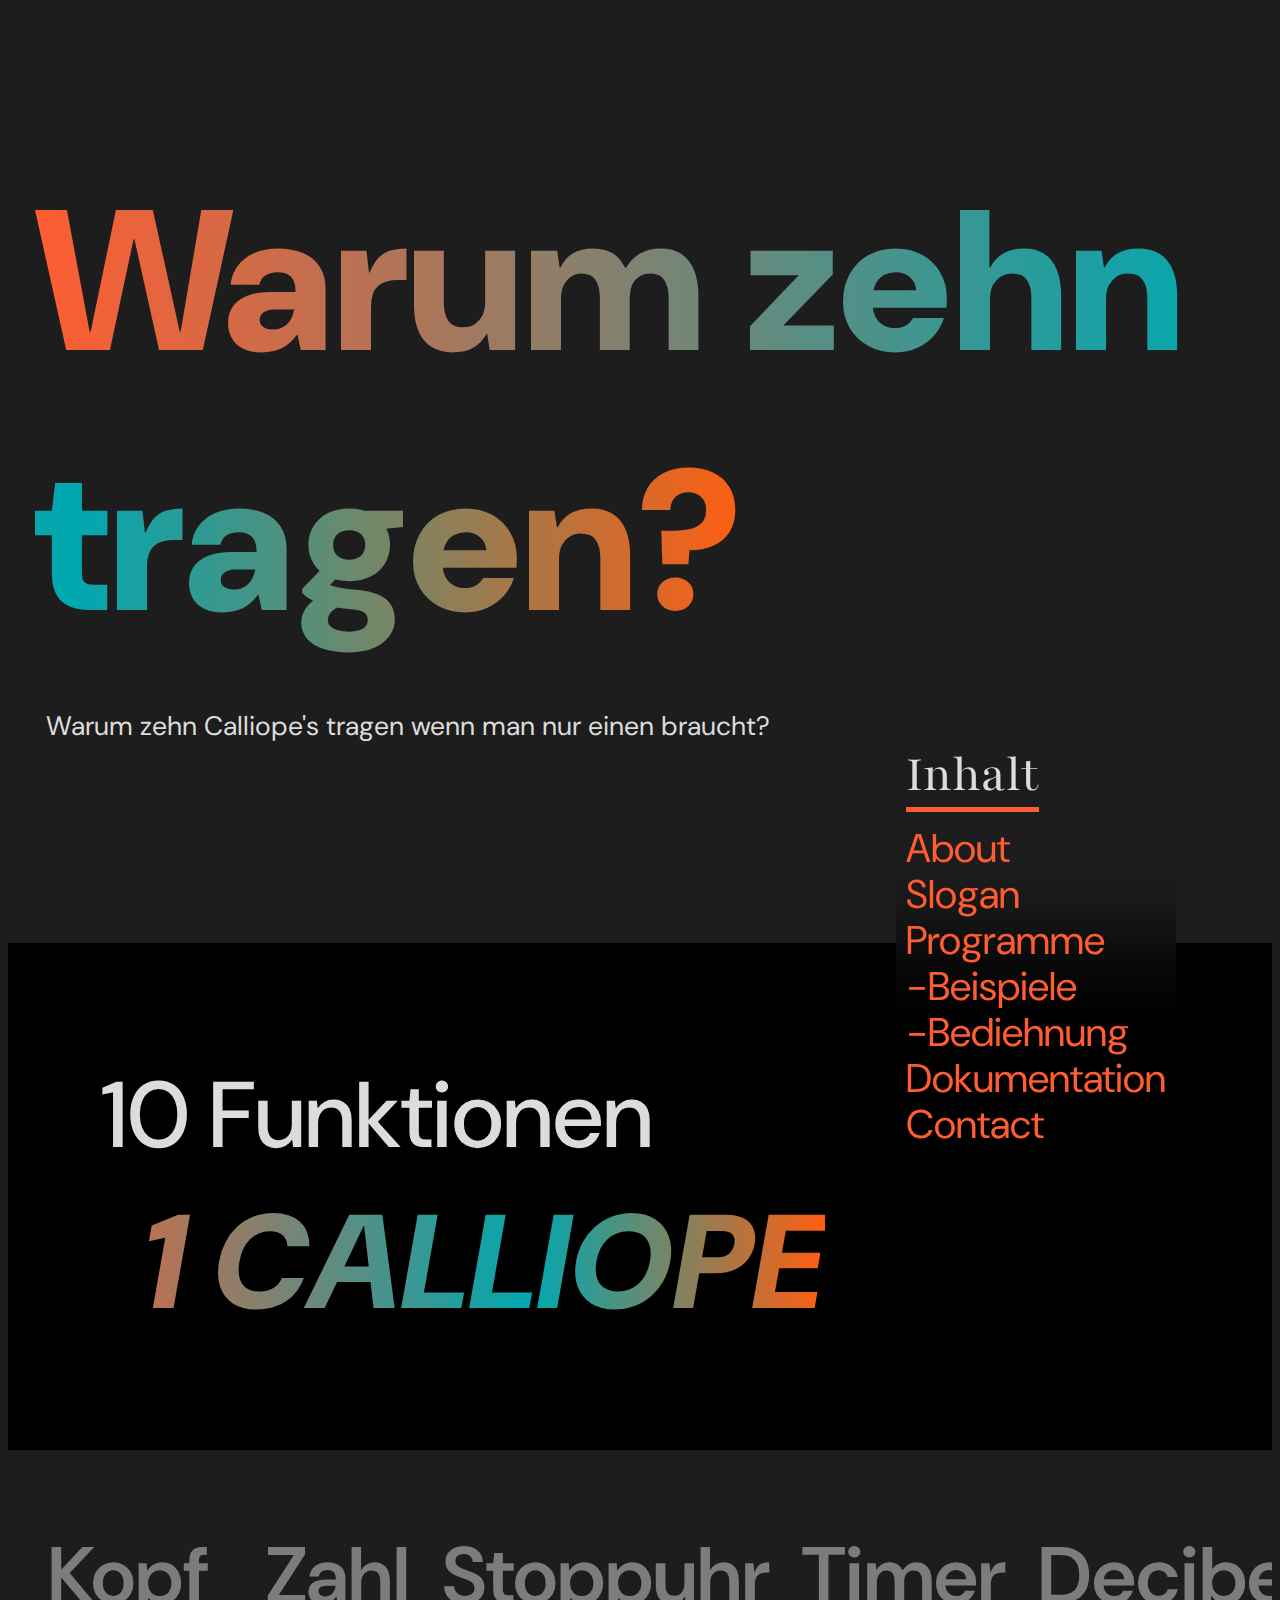
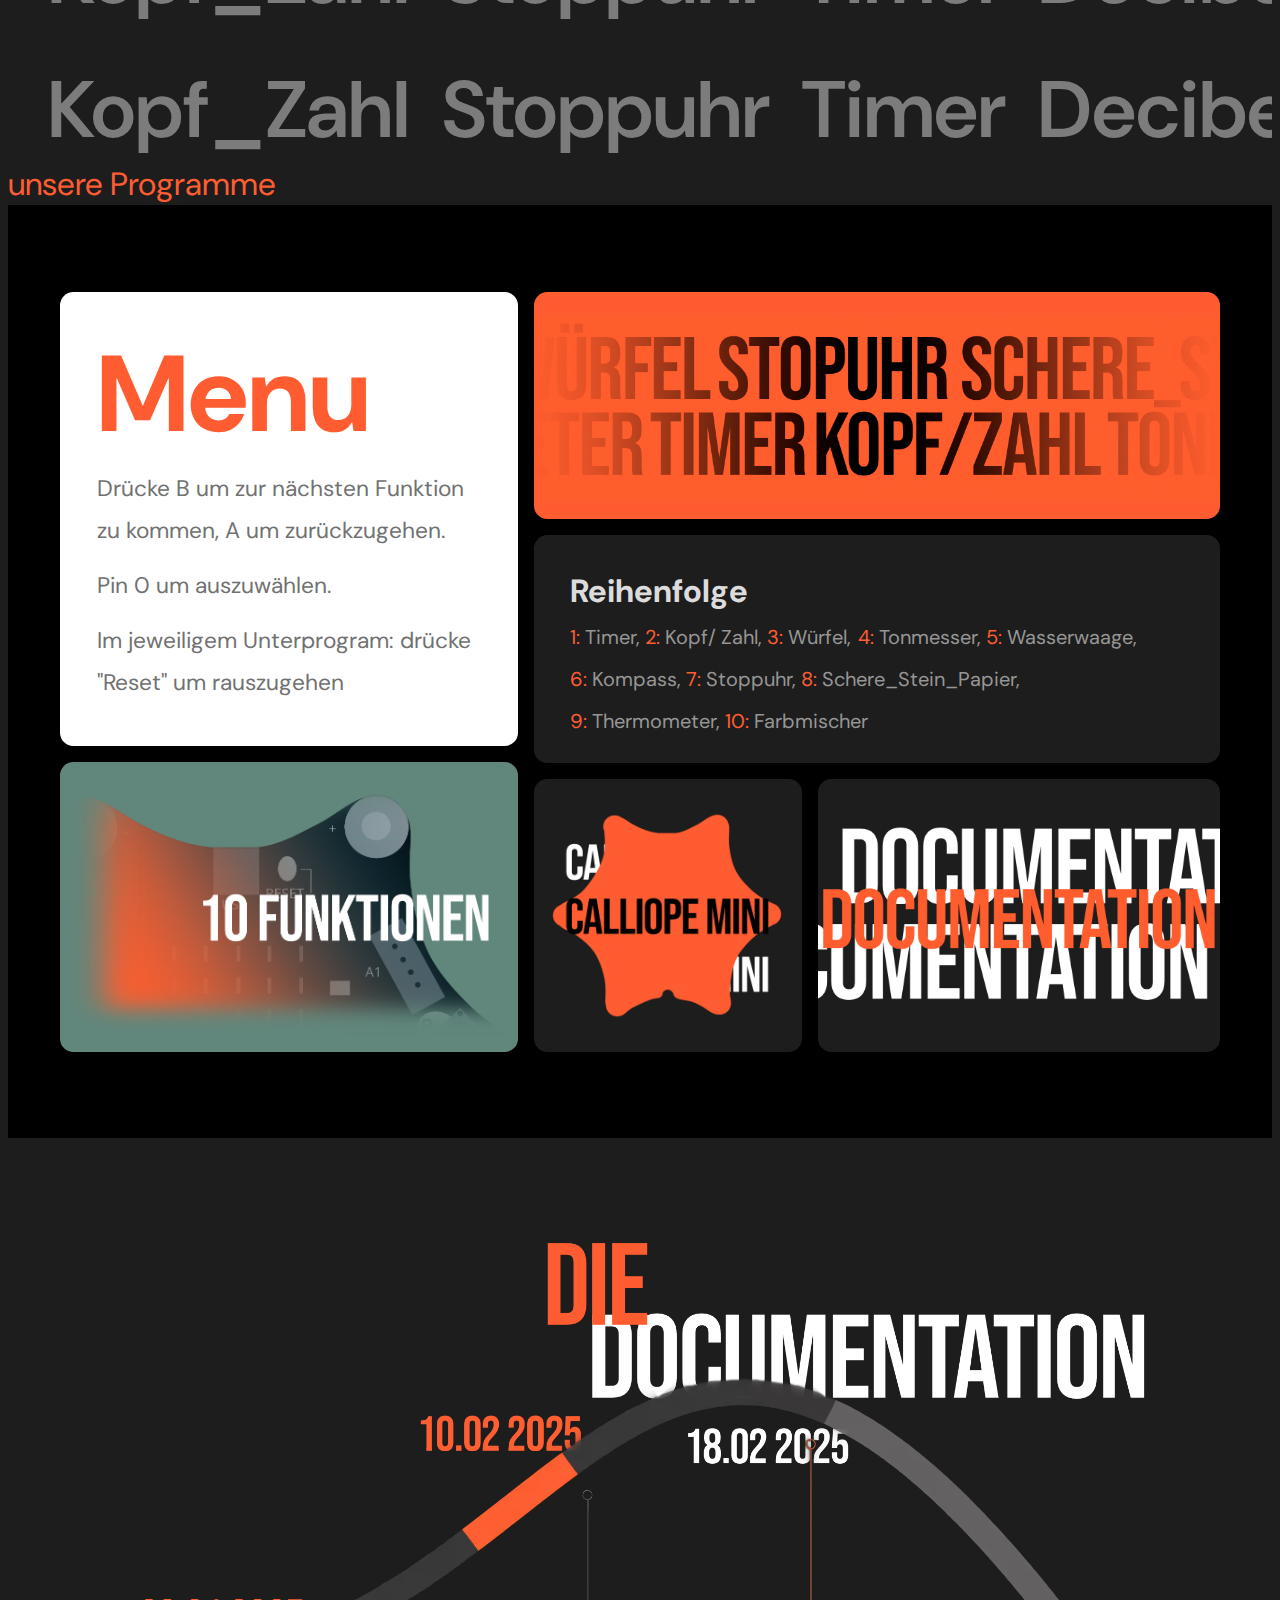
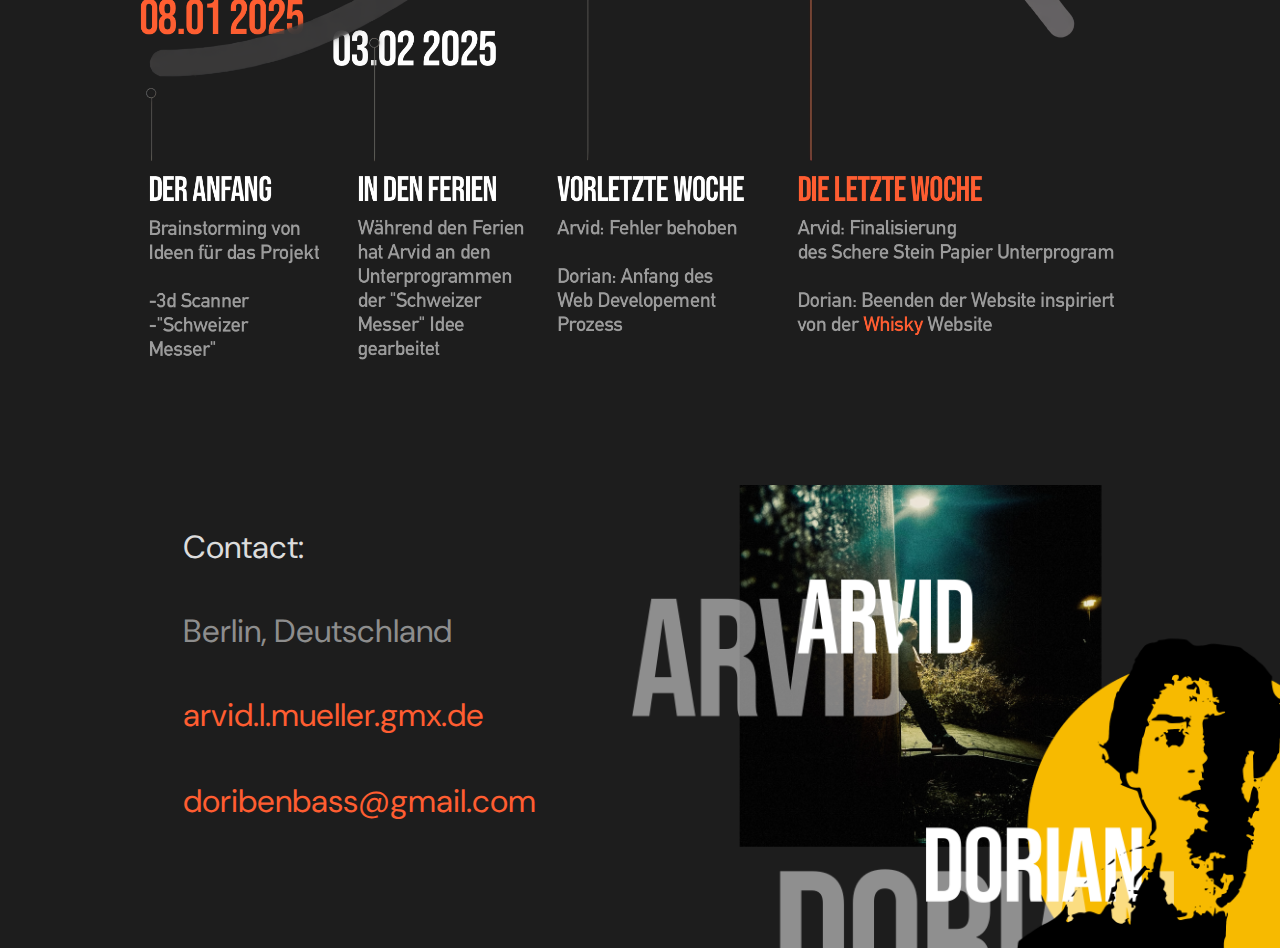
==== commit 375414dc: "Update index.html" ====
--- a/index.html
+++ b/index.html
@@ -123,7 +123,7 @@
             <li>Würfel</li>
           </ul>
         </div>
-        <p style="text-align: center; font-family: DM Sans, serif; color: #FF5D31; margin-bottom: 55pt;">unsere Programme</p>
+        <a id='#open' href='https://lab.open-roberta.org' style="text-align: center; font-family: DM Sans, serif; color: #FF5D31; margin-bottom: 55pt; text-decorations: none;">unsere Programme</a>
         <div id="bento">
           <div id="bento2">
             <div class="col-left">
@@ -195,4 +195,4 @@
   </footer>
 
 </body>
-</html>+</html>
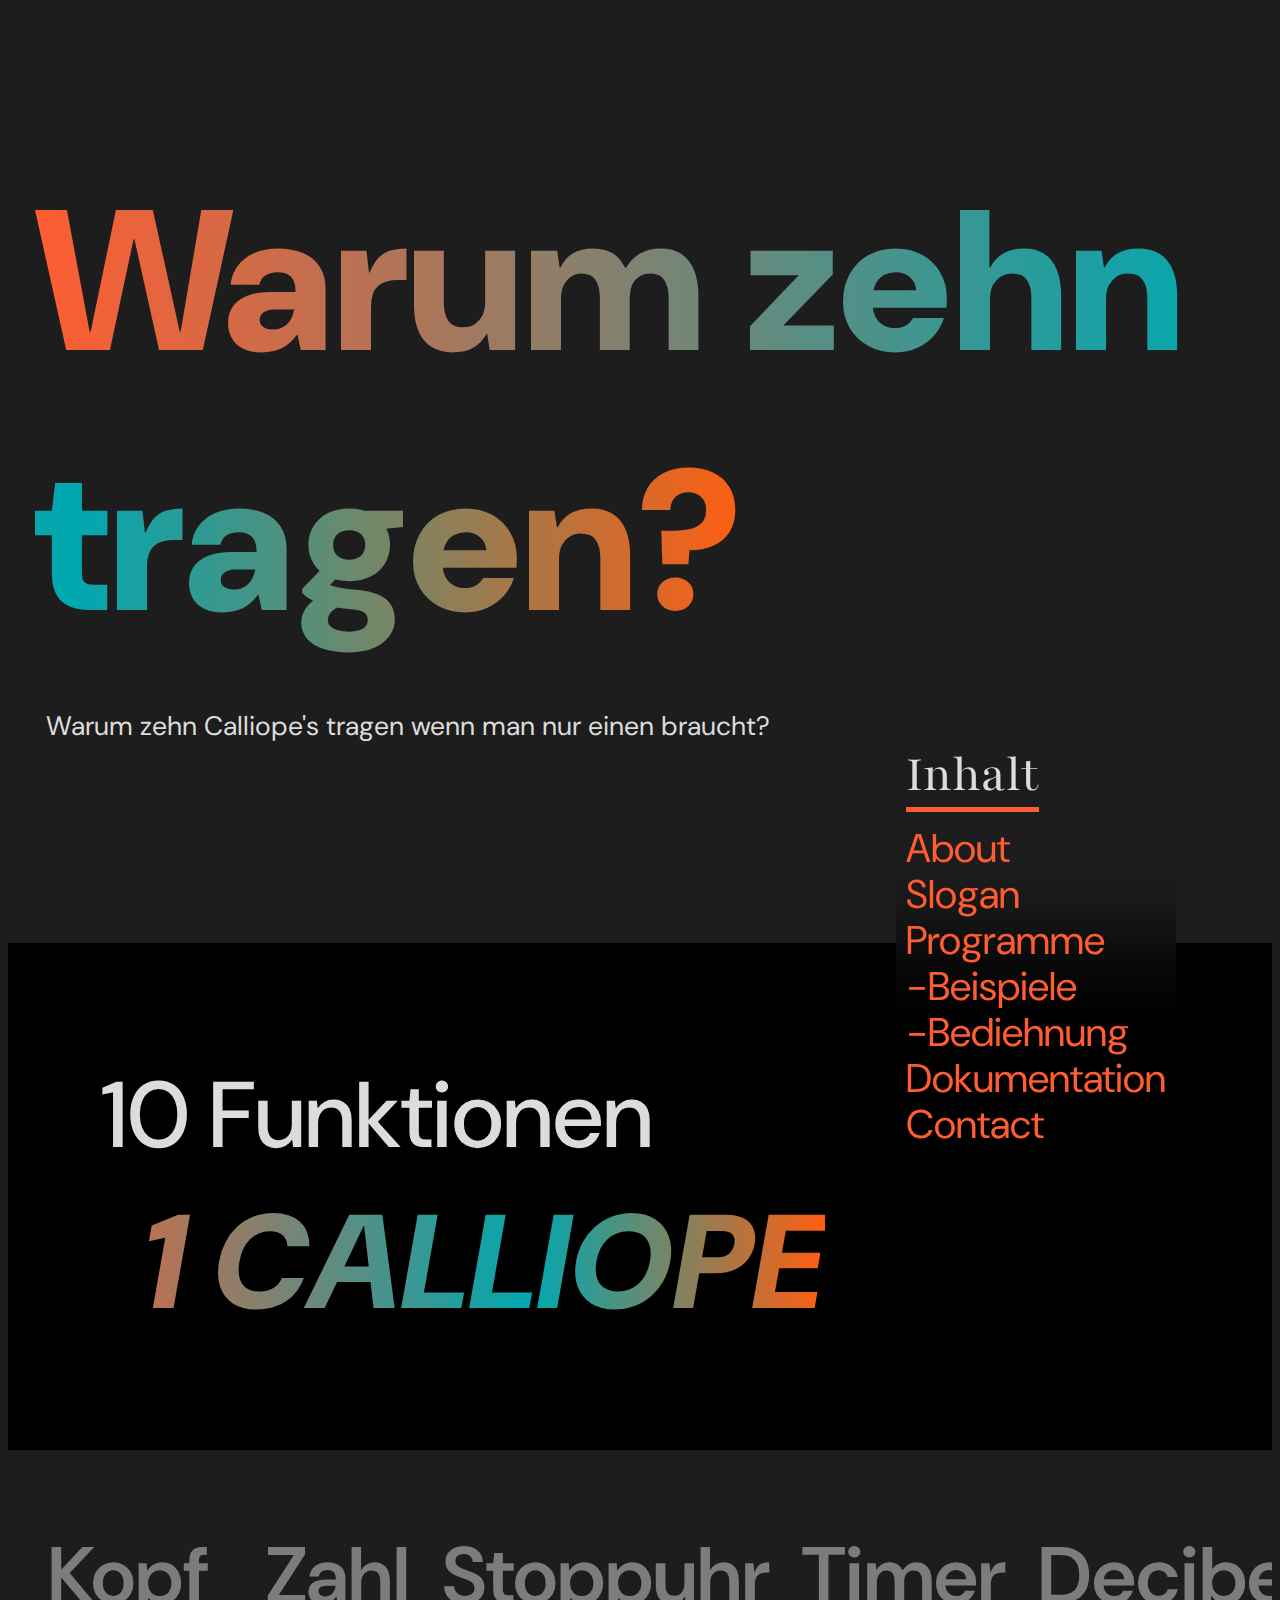
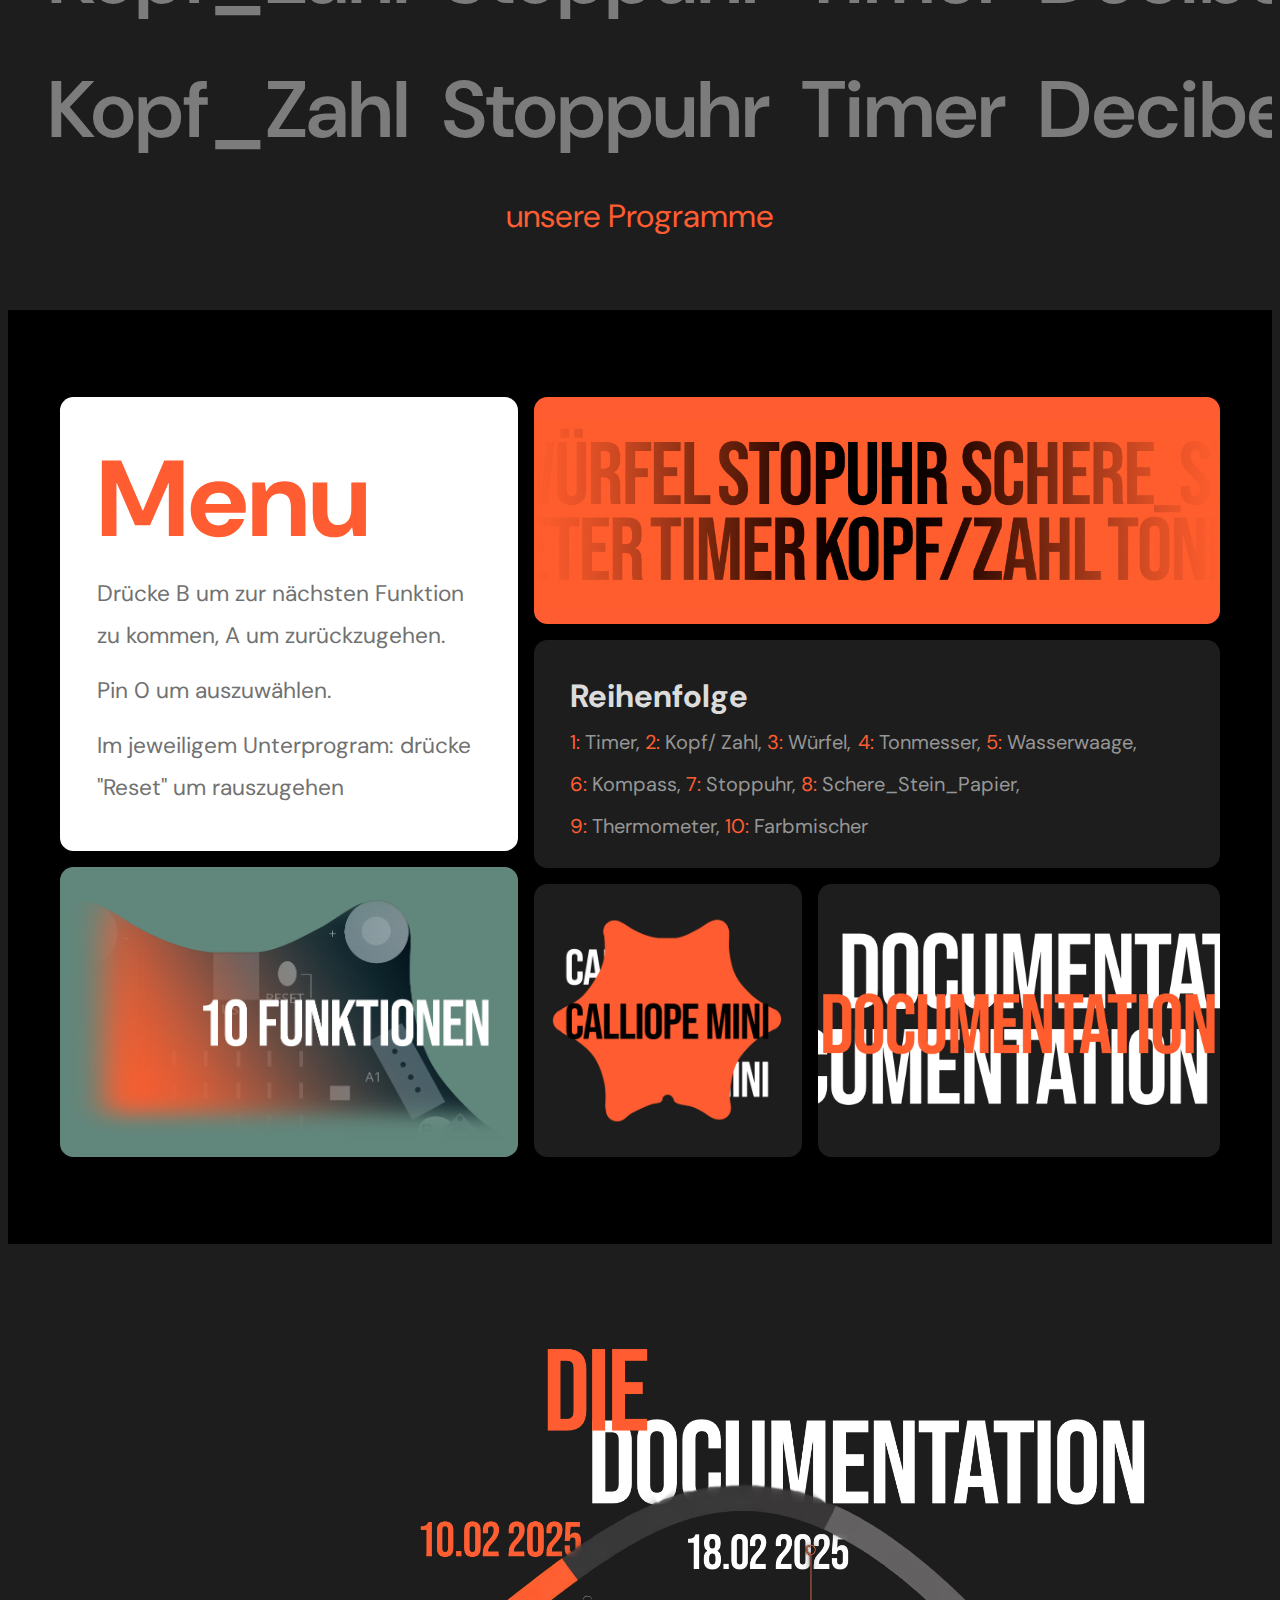
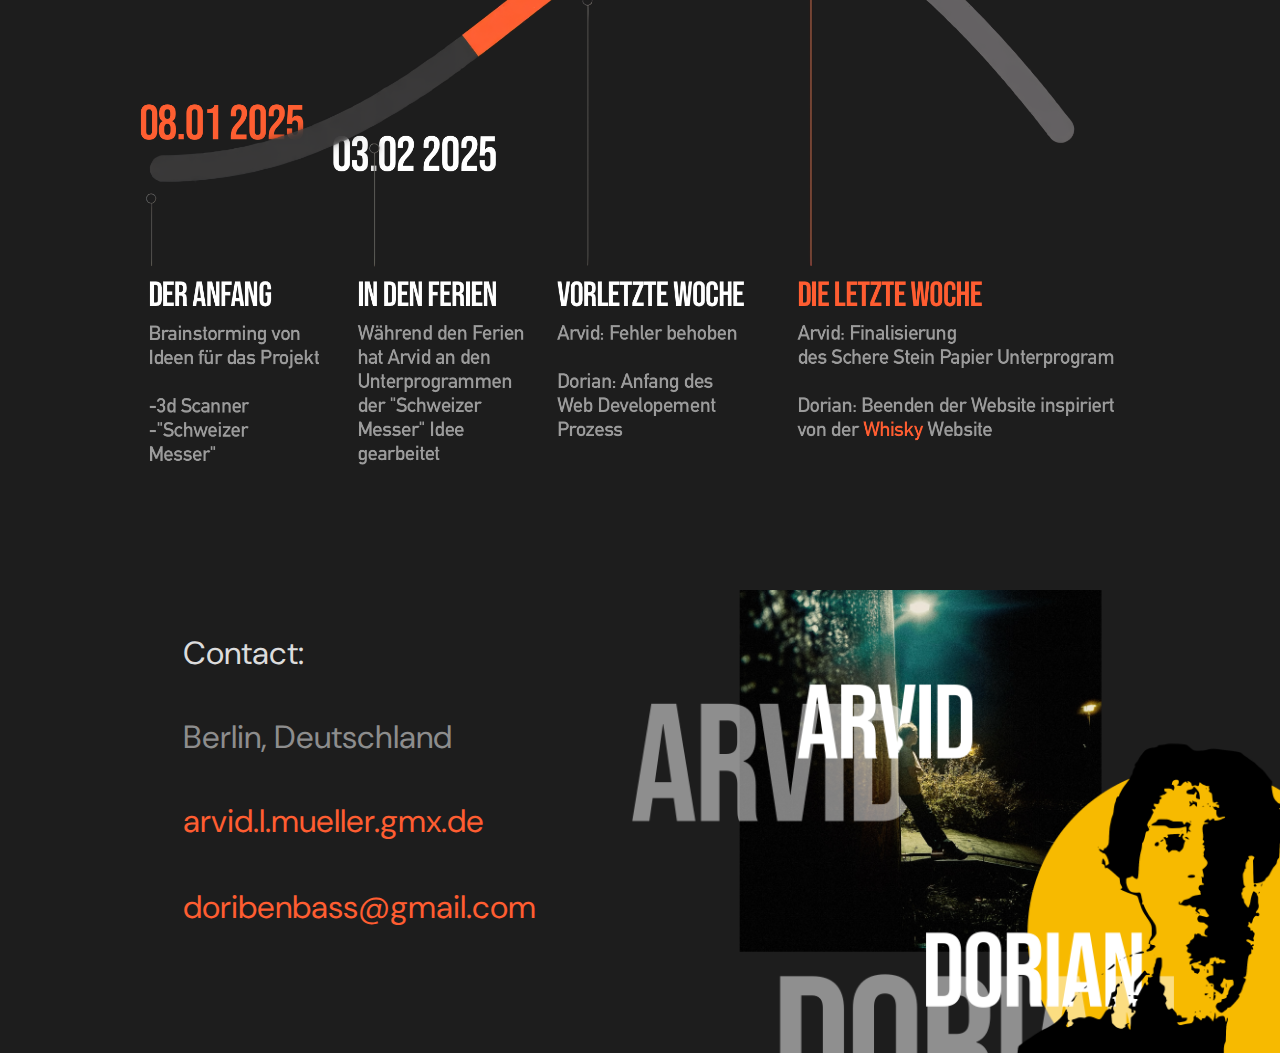
==== commit f512a81b: "Update index.html" ====
--- a/index.html
+++ b/index.html
@@ -123,7 +123,7 @@
             <li>Würfel</li>
           </ul>
         </div>
-        <a id='#open' href='https://lab.open-roberta.org' style="text-align: center; font-family: DM Sans, serif; color: #FF5D31; margin-bottom: 55pt; text-decorations: none;">unsere Programme</a>
+        <p style="text-align: center; font-family: DM Sans, serif; color: #FF5D31; margin-bottom: 55pt;">unsere Programme</p>
         <div id="bento">
           <div id="bento2">
             <div class="col-left">
--- a/styles.css
+++ b/styles.css
@@ -444,4 +444,4 @@
   font-weight: bold;
   color: #FF5D31;
   font-size: 30pt;
-}+}
